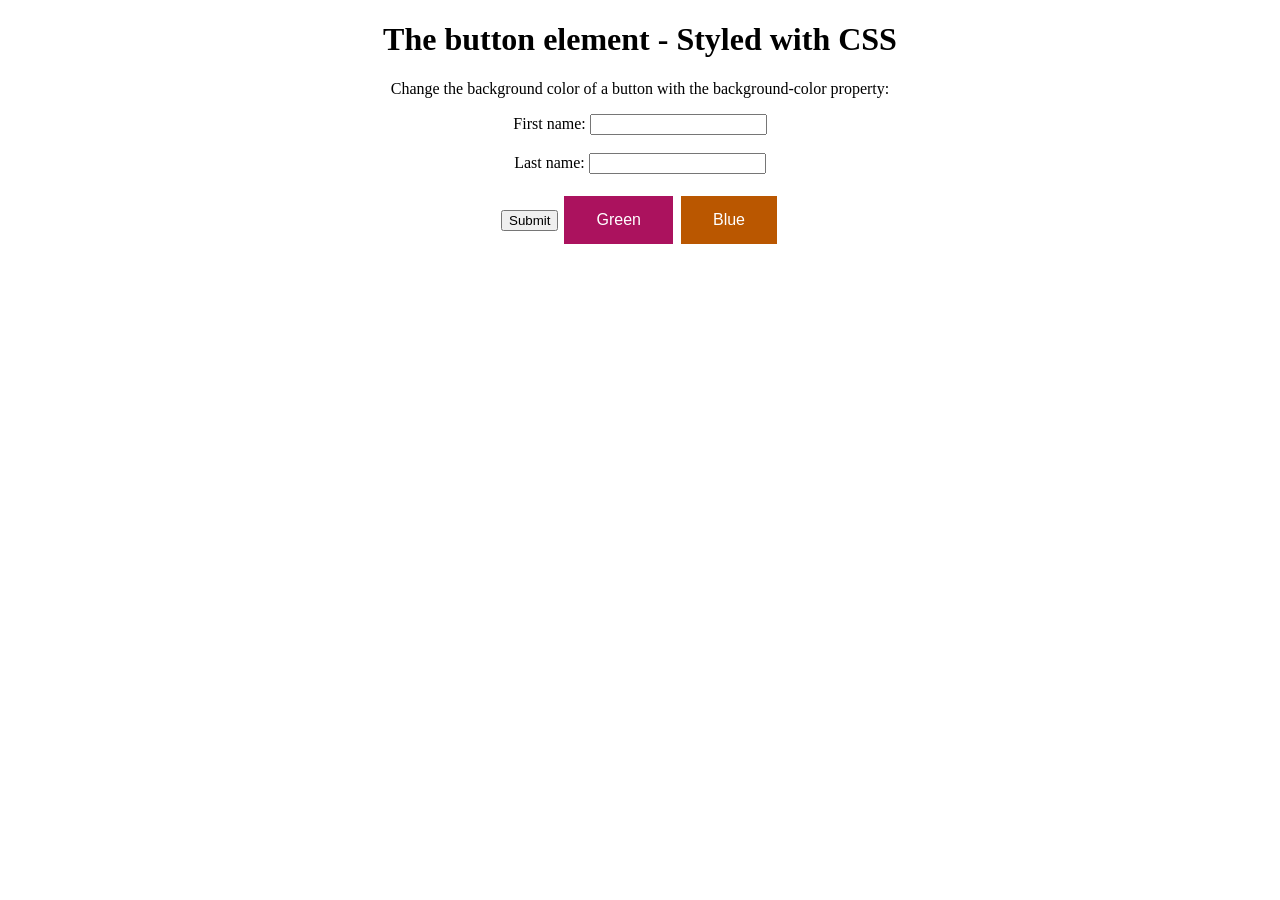
==== onlyhtml.html @ da36414a "html and css code" ====
<!DOCTYPE html>
<html>
<head>
<style>
.button {
  border: none;
  color: white;
  padding: 15px 32px;
  text-align: center;
  text-decoration: none;
  display: inline-block;
  font-size: 16px;
  margin: 4px 2px;
  cursor: pointer;
}
h1 {text-align: center;}
p {text-align: center;}
div {text-align: center;}
.button1 {background-color: #ab125e;
    text-align: center; }/* Green */
.button2 {background-color: #ba5700;
    
text-align: center;} /* Blue */
</style>
</head>
    <body>
        <div>
            <h1>The button element - Styled with CSS</h1>
            <p>Change the background color of a button with the background-color property:</p>
                <label for="fname">First name:</label>
                <input type="text" id="fname" name="fname"><br><br>
                <label for="lname">Last name:</label>
                <input type="text" id="lname" name="lname"><br><br>
                <input id ="submit1" type="submit" value="Submit">

                <button class="button button1">Green</button>
                <button class="button button2">Blue</button>
        </div>
    </body>
</html>
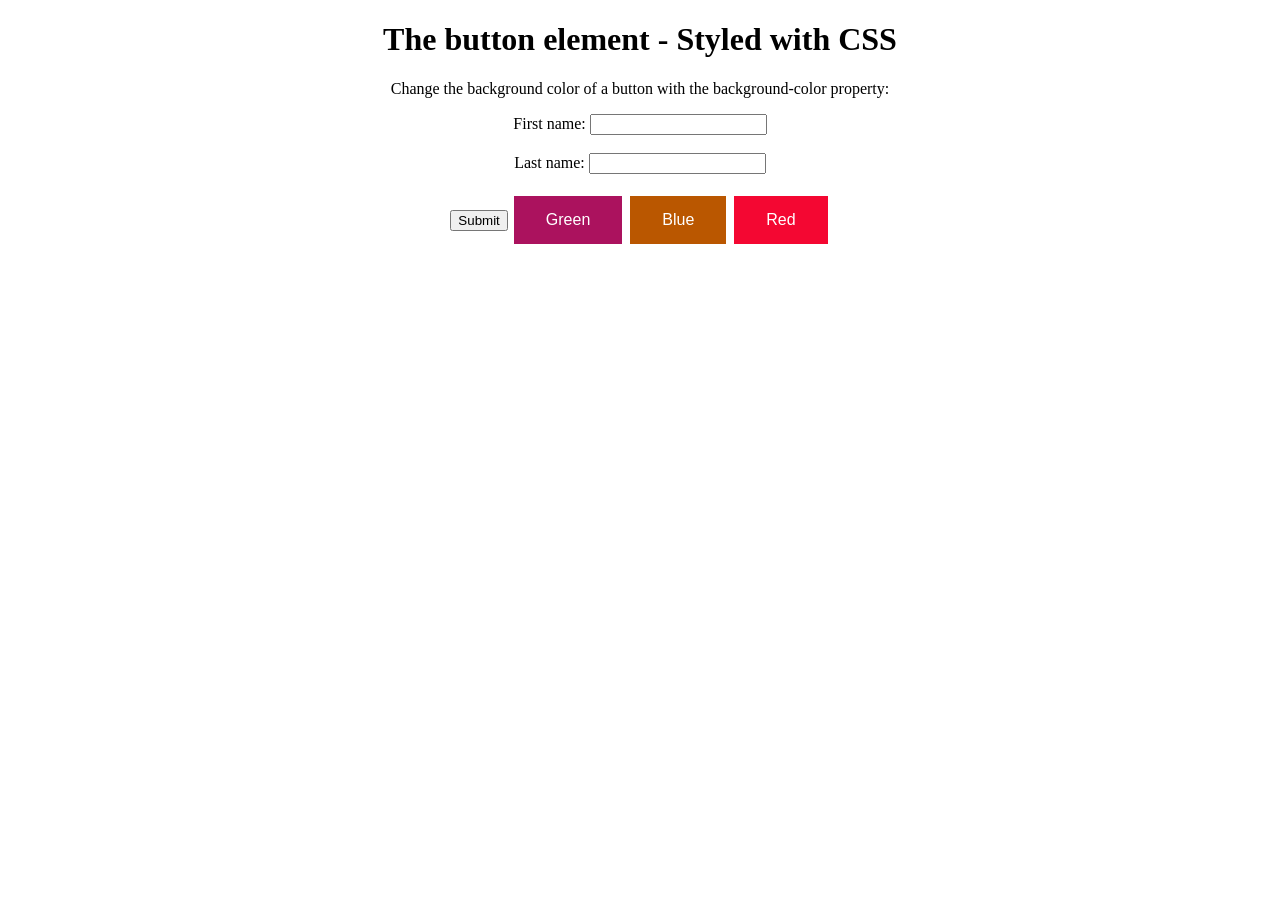
==== commit 46bebb72: "Update onlyhtml.html I have added one more red button" ====
--- a/onlyhtml.html
+++ b/onlyhtml.html
@@ -16,11 +16,14 @@
 h1 {text-align: center;}
 p {text-align: center;}
 div {text-align: center;}
-.button1 {background-color: #ab125e;
+.button1 {background-color: #ab125e; 
     text-align: center; }/* Green */
-.button2 {background-color: #ba5700;
     
-text-align: center;} /* Blue */
+    .button2 {background-color: #ba5700; 
+    text-align: center;} 
+
+    .button3 {background-color: #f40732;  
+    text-align: center;} /* Red */
 </style>
 </head>
     <body>
@@ -35,6 +38,7 @@
 
                 <button class="button button1">Green</button>
                 <button class="button button2">Blue</button>
+                <button class="button button3">Red</button>
         </div>
     </body>
 </html>
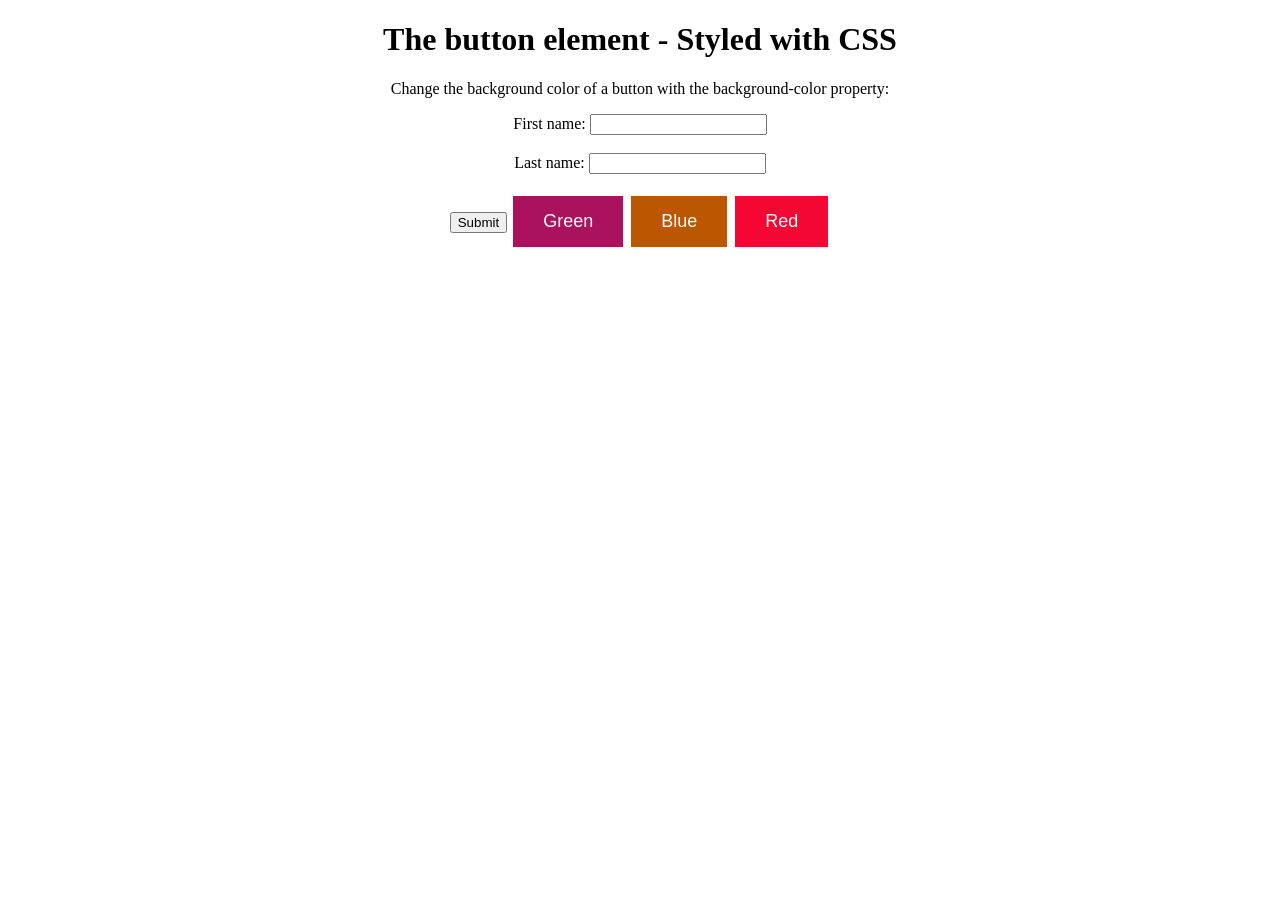
==== commit 54fb2ba5: "okok all" ====
--- a/onlyhtml.html
+++ b/onlyhtml.html
@@ -5,11 +5,11 @@
 .button {
   border: none;
   color: white;
-  padding: 15px 32px;
+  padding: 15px 30px;
   text-align: center;
   text-decoration: none;
   display: inline-block;
-  font-size: 16px;
+  font-size: 18px;
   margin: 4px 2px;
   cursor: pointer;
 }
@@ -18,7 +18,7 @@
 div {text-align: center;}
 .button1 {background-color: #ab125e; 
     text-align: center; }/* Green */
-    
+
     .button2 {background-color: #ba5700; 
     text-align: center;} 
 
